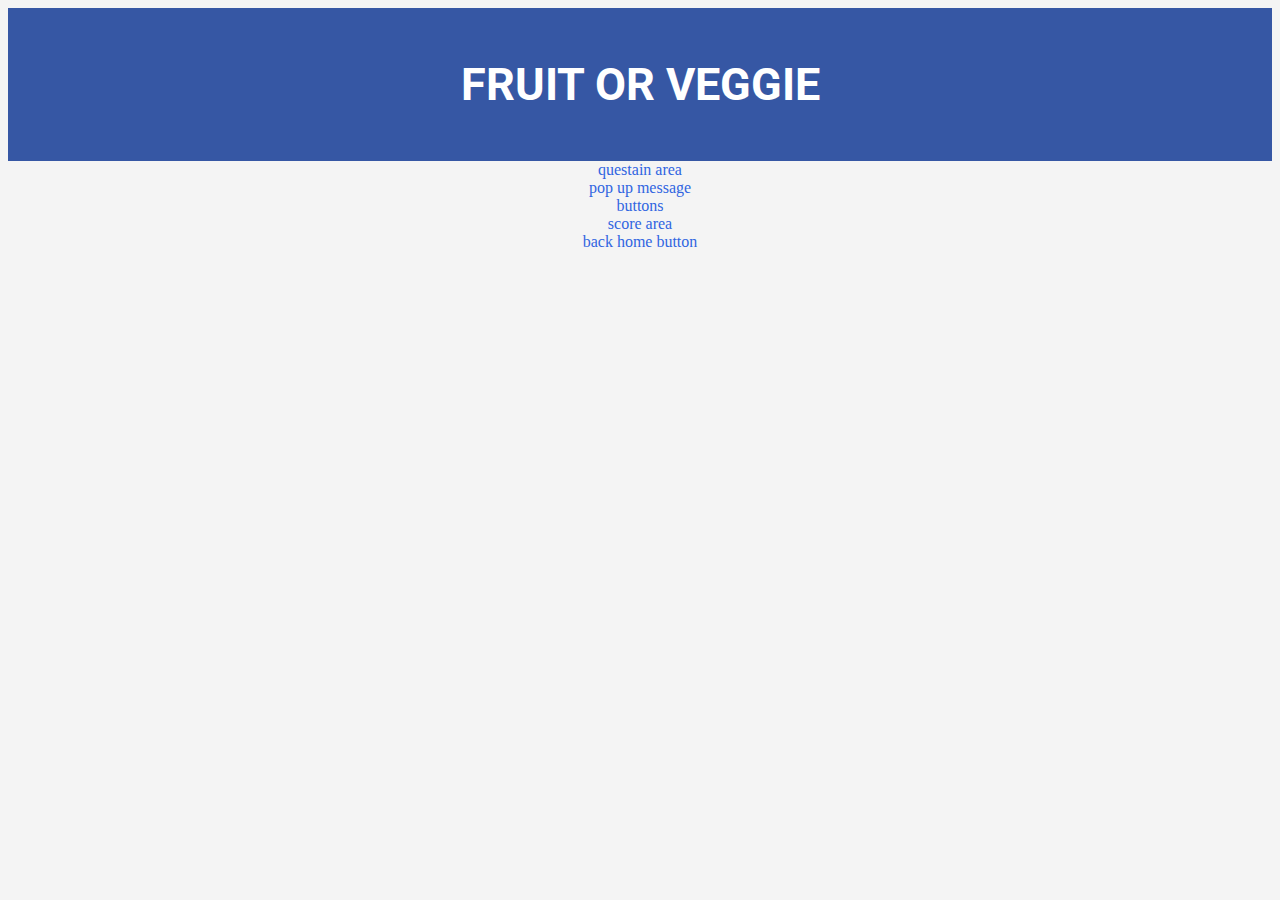
==== game.html @ 0f954398 "Add basic html to game page" ====
<!DOCTYPE html>
<html lang="en">

<head>
    <meta charset="UTF-8">
    <meta http-equiv="X-UA-Compatible" content="IE=edge">
    <meta name="viewport" content="width=device-width, initial-scale=1.0">
    <meta name="description" content="A fruit and vegetable quiz game for anyone who wants to test their skills">
    <meta name="keywords" content="game, quiz game, fruit game,">

    <link rel="stylesheet" href="assets/css/style.css">
    <title>Fruit Game </title>
</head>

<body>
    <header>
        <h1>fruit or veggie</h1>
    </header>
    <div class="questain" id="game-questains">
        questain area
    </div>
    <div>
        pop up message
    </div>
    <div id="choose-answer">
          buttons 

    </div>

    <div id="score">
        score area
    </div>
    <div>
        back home button
    </div>
    <script src="assets/js/script.js"></script>
</body>

</html>
---- assets/css/style.css ----
@import url('https://fonts.googleapis.com/css2?family=Poppins:wght@300&family=Roboto:wght@300&display=swap');
   /* style body */
body{
    text-align: center;
    font-family: 'Poppins' sans-serif;
    background-color: #f4f4f4;
    color: #3065e1;
}
    /* style header and h3*/
header {
    background-color: #3657a4; 
    color: white;
    padding: 20px;
}

header h1 {
    font-family: 'Roboto', sans-serif;
    text-transform: uppercase;
    font-size: 45px;
}
h3{
    font-size: 35px;
    font-weight: bolder;
}

 /* style span into button */
.play-button {
    font-family: 'Poppins',sans-serif;
    font-size: 60px;
    font-weight: bold;
    letter-spacing: 2px;
    text-decoration: none;
    text-transform: capitalize;
    display: inline-block;
    padding: 20px 50px; 
    border-radius: 50px;
    background-color: #3657a4; 
    color: white;
    border: 2px solid black;
}
   /*  hover function */
.play-button:hover {
    background-color: rgb(105, 220, 238); 
    color: rgb(7, 6, 6);
    
}    
  /*style text content*/
.content{
    font-family: 'Poppins', sans-serif;
    font-size: 25px;
    font-weight: bolder;
   
}
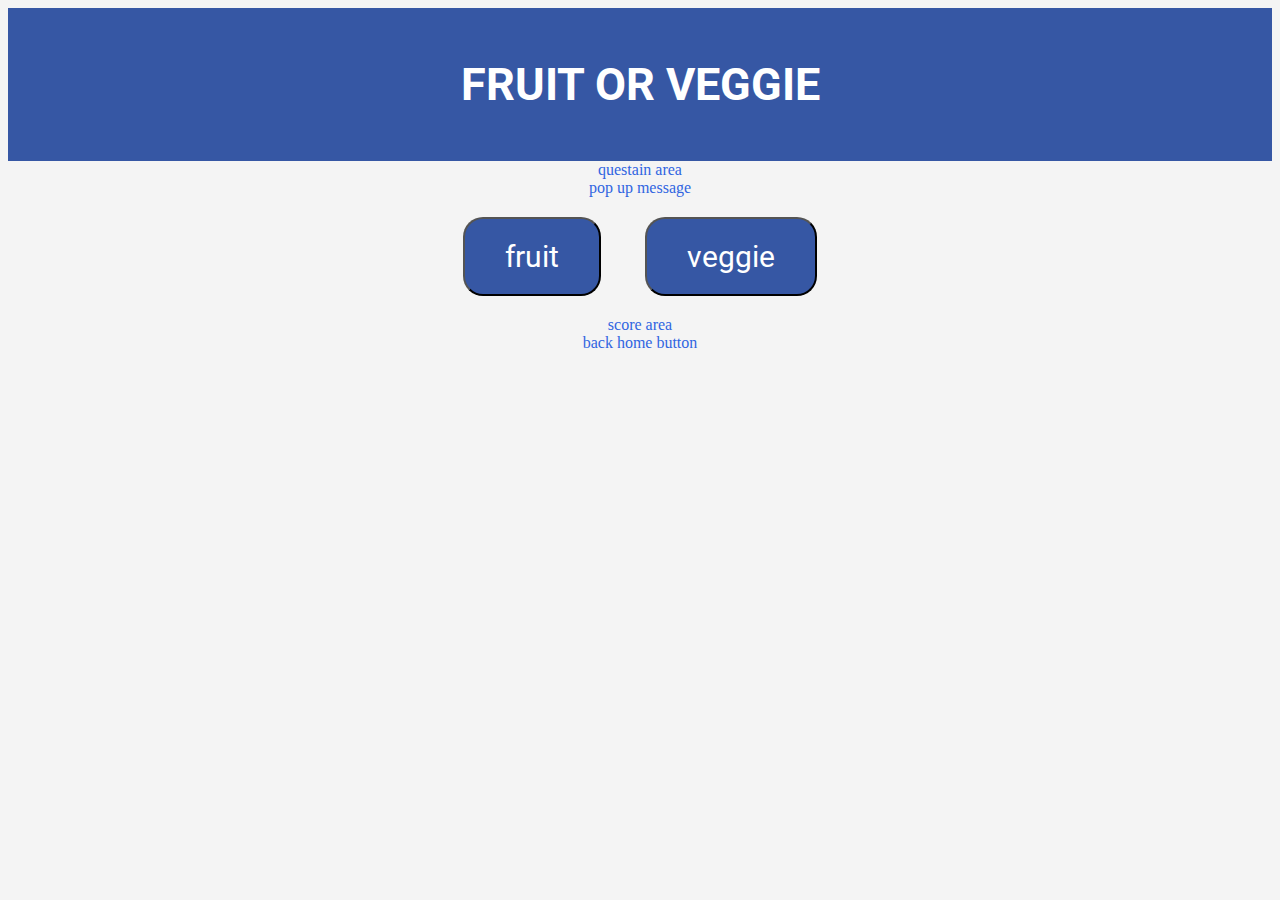
==== commit 0577e956: "Add buttons to game and style" ====
--- a/game.html
+++ b/game.html
@@ -23,8 +23,8 @@
         pop up message
     </div>
     <div id="choose-answer">
-          buttons 
-
+        <button id="fruit-button" aria-label="choose fruit">fruit</button>
+        <button id="vegie-button" aria-label="choose veggie">veggie</button>
     </div>
 
     <div id="score">
--- a/assets/css/style.css
+++ b/assets/css/style.css
@@ -38,12 +38,30 @@
     color: white;
     border: 2px solid black;
 }
+    /*style buttons */
+button {
+    font-family: 'Roboto', sans-serif;
+    font-size: 30px;
+    padding: 20px 40px;
+    margin: 20px;
+    border-radius: 20px;
+    background-color: #3657a4;
+    color: white;
+}
+
    /*  hover function */
 .play-button:hover {
     background-color: rgb(105, 220, 238); 
     color: rgb(7, 6, 6);
     
-}    
+}  
+button:hover {
+    background-color: rgb(105, 220, 238); 
+    color: rgb(7, 6, 6);
+    
+}  
+
+
   /*style text content*/
 .content{
     font-family: 'Poppins', sans-serif;
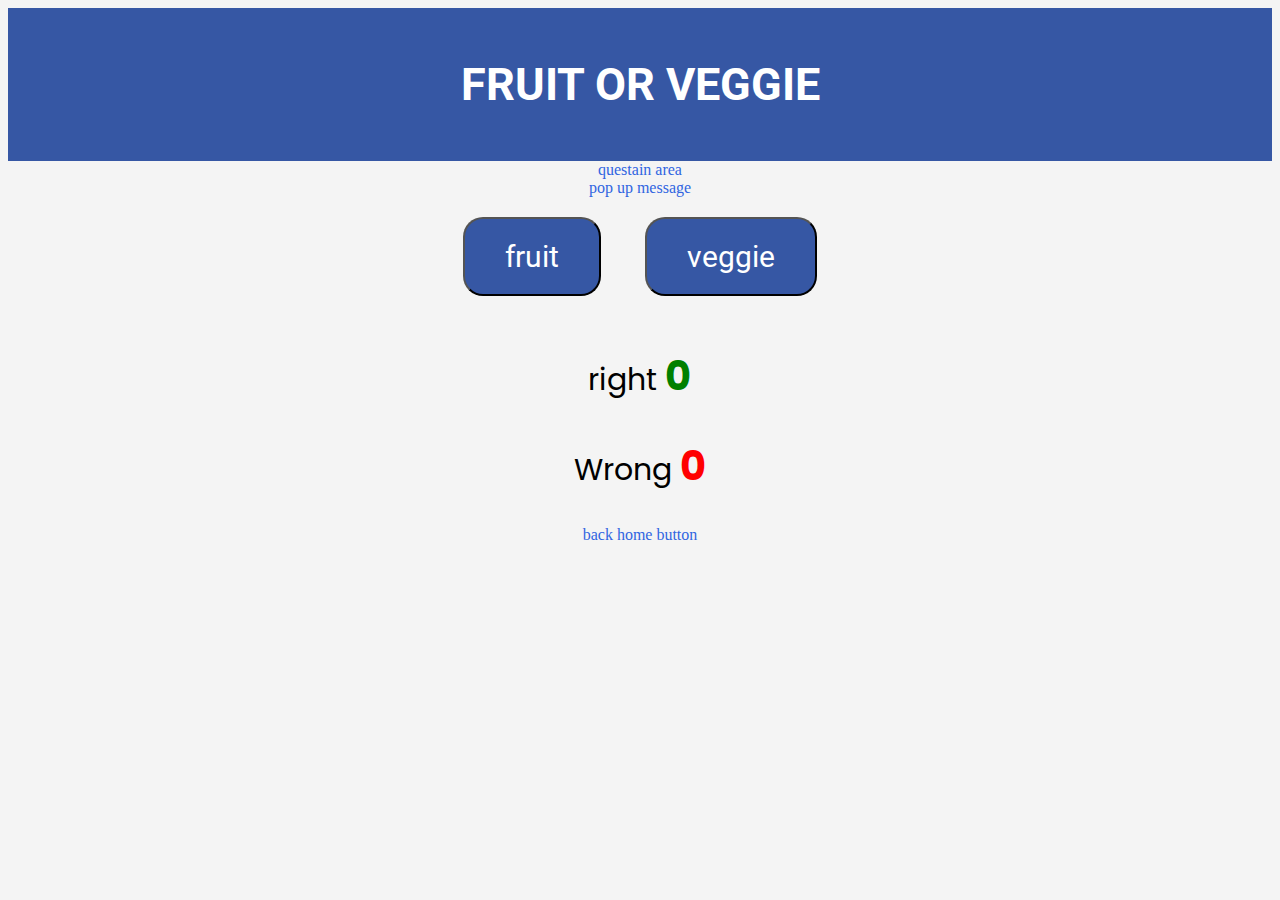
==== commit 76a16d3c: "Add score area and style" ====
--- a/game.html
+++ b/game.html
@@ -28,7 +28,8 @@
     </div>
 
     <div id="score">
-        score area
+        <p class="results">right <span id="right-answer-score">0</span></p>
+        <p class="results">Wrong <span id="wrong-answer-score">0</span></p>
     </div>
     <div>
         back home button
--- a/assets/css/style.css
+++ b/assets/css/style.css
@@ -69,3 +69,20 @@
     font-weight: bolder;
    
 }
+.results{
+    font-family: 'Poppins', sans-serif;
+    font-size: 30px;
+    color: black;
+
+}   
+/* style score */
+#right-answer-score{
+    color: green;
+    font-size: 40px;
+    font-weight: bolder;
+}
+#wrong-answer-score{
+    color: red;
+    font-size: 40px;
+    font-weight: bolder;
+}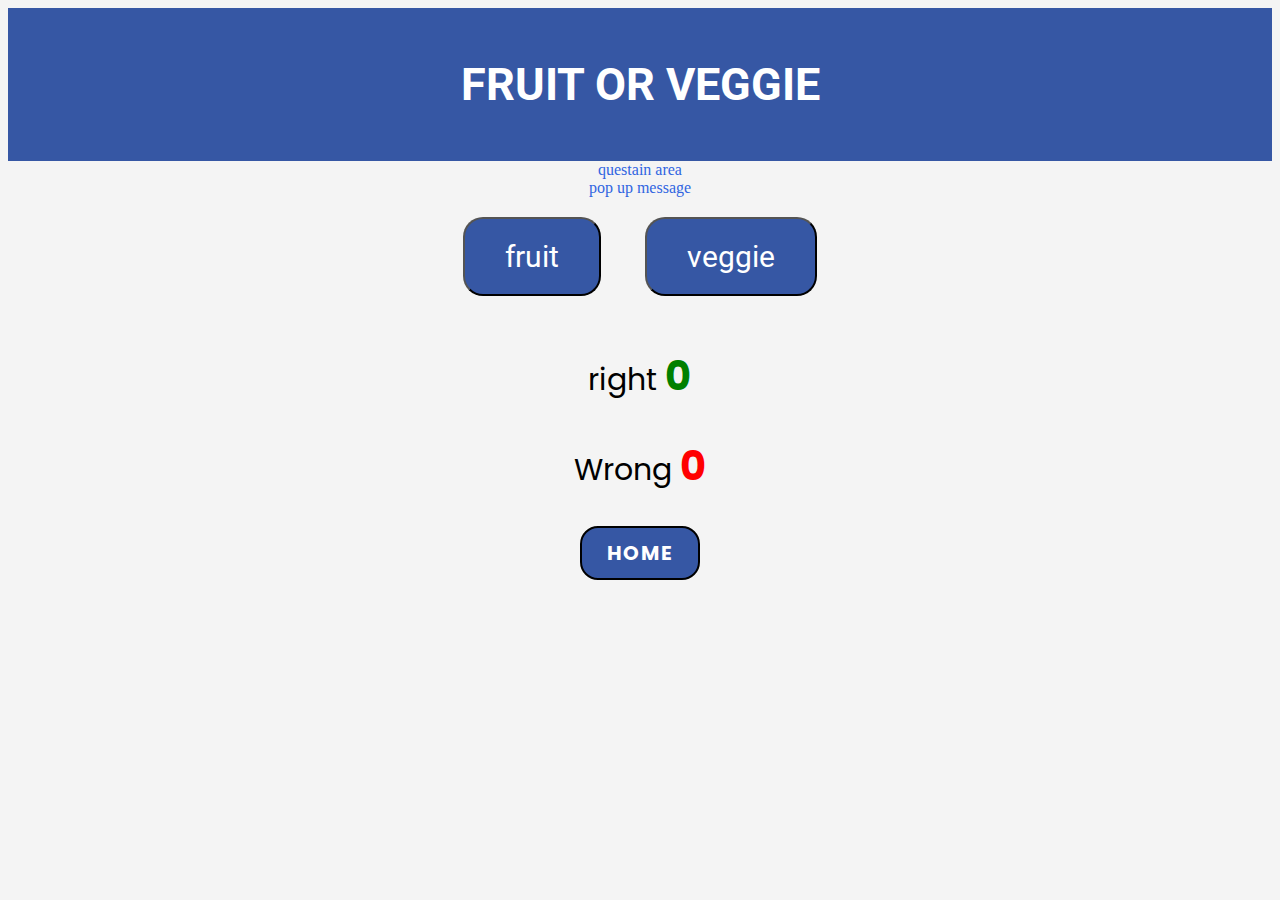
==== commit e50928d6: "Add home button to game paage link to home page and style button" ====
--- a/game.html
+++ b/game.html
@@ -32,7 +32,7 @@
         <p class="results">Wrong <span id="wrong-answer-score">0</span></p>
     </div>
     <div>
-        back home button
+        <a href="index.html" class="home-button"><span>HOME</span></a>
     </div>
     <script src="assets/js/script.js"></script>
 </body>
--- a/assets/css/style.css
+++ b/assets/css/style.css
@@ -48,6 +48,21 @@
     background-color: #3657a4;
     color: white;
 }
+.home-button{
+    font-family: 'Poppins',sans-serif;
+    font-size: 20px;
+    font-weight: bold;
+    letter-spacing: 2px;
+    text-decoration: none;
+    text-transform: capitalize;
+    display: inline-block;
+    padding: 10px 25px; 
+    border-radius: 18px;
+    background-color: #3657a4; 
+    color: white;
+    border: 2px solid black;
+
+}
 
    /*  hover function */
 .play-button:hover {
@@ -58,8 +73,11 @@
 button:hover {
     background-color: rgb(105, 220, 238); 
     color: rgb(7, 6, 6);
-    
 }  
+.home-button:hover {
+    background-color: rgb(105, 220, 238); 
+    color: rgb(7, 6, 6);
+} 
 
 
   /*style text content*/
@@ -69,13 +87,14 @@
     font-weight: bolder;
    
 }
+/* style score */
 .results{
     font-family: 'Poppins', sans-serif;
     font-size: 30px;
     color: black;
 
 }   
-/* style score */
+
 #right-answer-score{
     color: green;
     font-size: 40px;
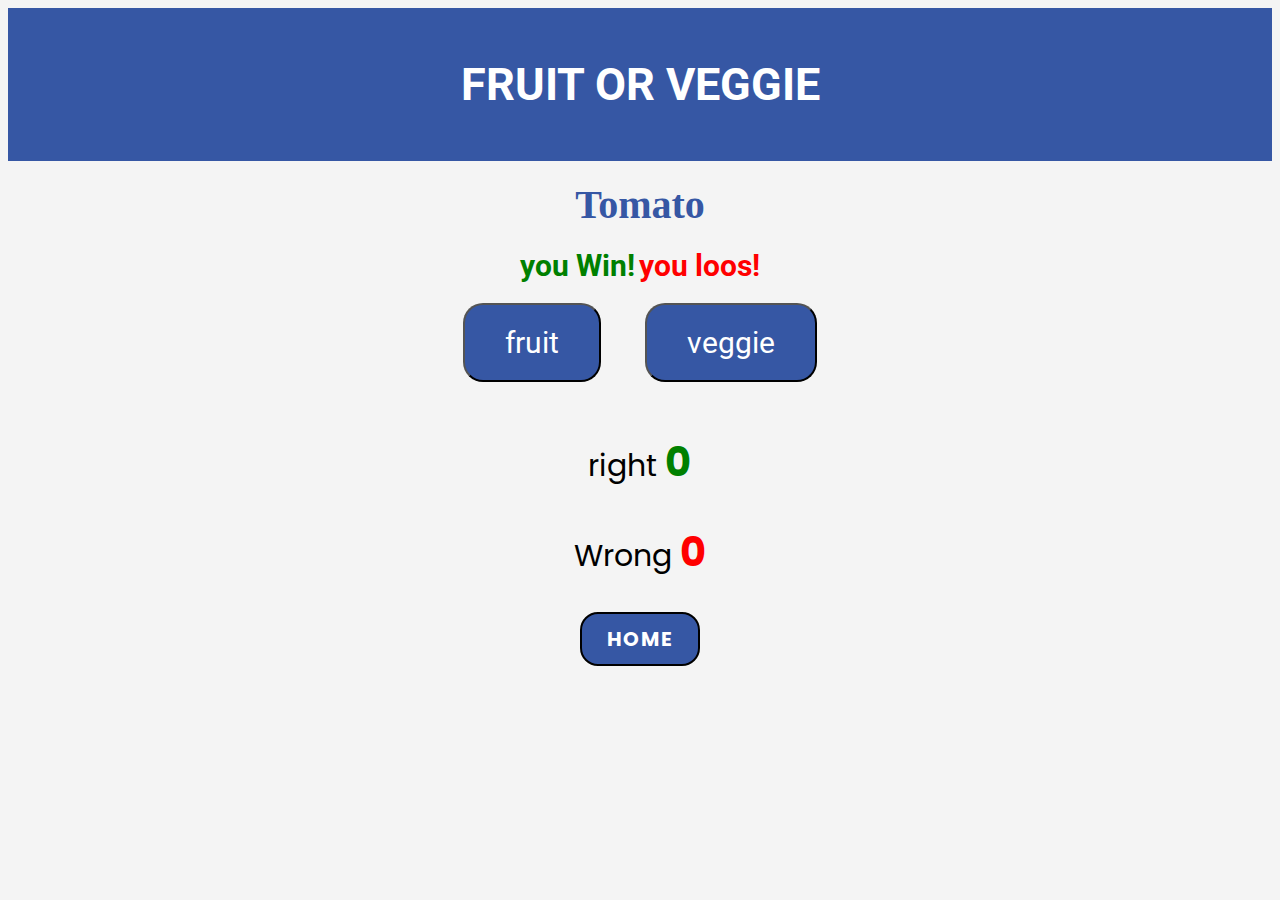
==== commit 1d58179e: "Add span where the random quistions will display and add spans where loss and victory will display a" ====
--- a/game.html
+++ b/game.html
@@ -17,11 +17,12 @@
         <h1>fruit or veggie</h1>
     </header>
     <div class="questain" id="game-questains">
-        questain area
-    </div>
-    <div>
-        pop up message
-    </div>
+        <span id="quiz-question"> Tomato </span>
+      </div>
+      <div>
+        <span id="victory-message"> you Win!</span>
+        <span id="loss-message"> you loos!</span>
+      </div>
     <div id="choose-answer">
         <button id="fruit-button" aria-label="choose fruit">fruit</button>
         <button id="vegie-button" aria-label="choose veggie">veggie</button>
--- a/assets/css/style.css
+++ b/assets/css/style.css
@@ -1,12 +1,15 @@
+/* Add google fonts */
 @import url('https://fonts.googleapis.com/css2?family=Poppins:wght@300&family=Roboto:wght@300&display=swap');
-   /* style body */
+
+/* style body */
 body{
     text-align: center;
     font-family: 'Poppins' sans-serif;
     background-color: #f4f4f4;
     color: #3065e1;
 }
-    /* style header and h3*/
+
+/* style header and h3*/
 header {
     background-color: #3657a4; 
     color: white;
@@ -23,7 +26,31 @@
     font-weight: bolder;
 }
 
- /* style span into button */
+
+#game-questains {
+    color: #3657a4; 
+    padding: 20px;
+}
+
+#game-questains span {
+    font-size: 40px;
+    font-weight: bold;
+}
+ 
+#victory-message{
+    font-size: 30px;
+    color: green;
+    font-family: 'Roboto', sans-serif;
+    font-weight: bold;
+}
+
+#loss-message{
+    font-size: 30px;
+    color: red;
+    font-family: 'Roboto', sans-serif;
+    font-weight: bold;
+}
+/* style span into button */
 .play-button {
     font-family: 'Poppins',sans-serif;
     font-size: 60px;
@@ -38,7 +65,8 @@
     color: white;
     border: 2px solid black;
 }
-    /*style buttons */
+
+/*style buttons */
 button {
     font-family: 'Roboto', sans-serif;
     font-size: 30px;
@@ -48,6 +76,7 @@
     background-color: #3657a4;
     color: white;
 }
+
 .home-button{
     font-family: 'Poppins',sans-serif;
     font-size: 20px;
@@ -61,38 +90,36 @@
     background-color: #3657a4; 
     color: white;
     border: 2px solid black;
-
 }
-
-   /*  hover function */
+  /*  hover function */
 .play-button:hover {
     background-color: rgb(105, 220, 238); 
     color: rgb(7, 6, 6);
     
-}  
+} 
+
 button:hover {
     background-color: rgb(105, 220, 238); 
     color: rgb(7, 6, 6);
-}  
+} 
+
 .home-button:hover {
     background-color: rgb(105, 220, 238); 
     color: rgb(7, 6, 6);
 } 
 
-
-  /*style text content*/
+/*style text content*/
 .content{
     font-family: 'Poppins', sans-serif;
     font-size: 25px;
     font-weight: bolder;
-   
 }
+
 /* style score */
 .results{
     font-family: 'Poppins', sans-serif;
     font-size: 30px;
     color: black;
-
 }   
 
 #right-answer-score{
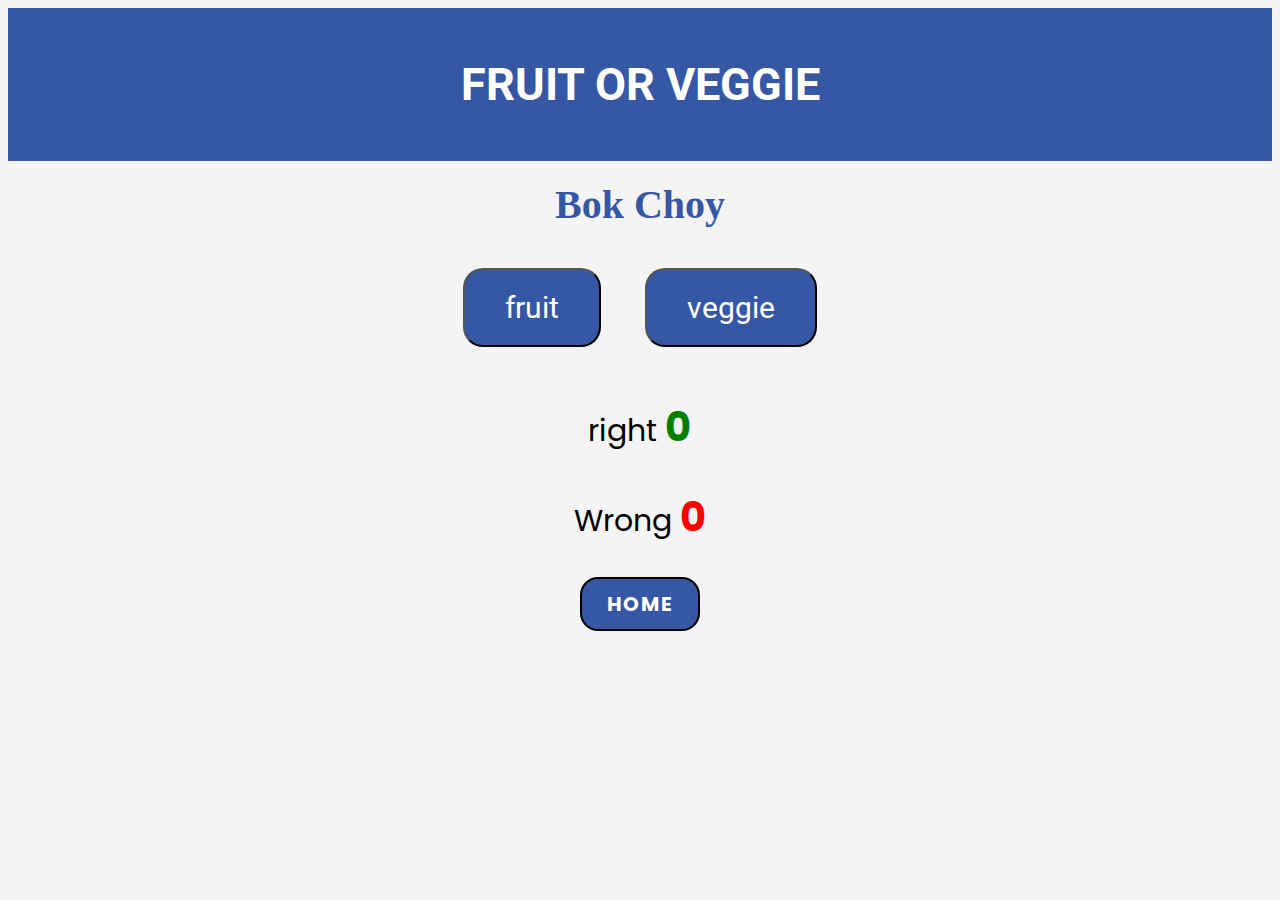
==== commit cf9c0e0c: "Add two arrays one with fruits one with vegetables" ====
--- a/game.html
+++ b/game.html
@@ -17,11 +17,11 @@
         <h1>fruit or veggie</h1>
     </header>
     <div class="questain" id="game-questains">
-        <span id="quiz-question"> Tomato </span>
+        <span id="quiz-question"></span>
       </div>
       <div>
-        <span id="victory-message"> you Win!</span>
-        <span id="loss-message"> you loos!</span>
+        <span id="victory-message"></span>
+        <span id="loss-message"></span>
       </div>
     <div id="choose-answer">
         <button id="fruit-button" aria-label="choose fruit">fruit</button>
--- a/assets/css/style.css
+++ b/assets/css/style.css
@@ -26,7 +26,7 @@
     font-weight: bolder;
 }
 
-
+ /* style questains */
 #game-questains {
     color: #3657a4; 
     padding: 20px;
@@ -36,7 +36,7 @@
     font-size: 40px;
     font-weight: bold;
 }
- 
+ /* style score digits */
 #victory-message{
     font-size: 30px;
     color: green;
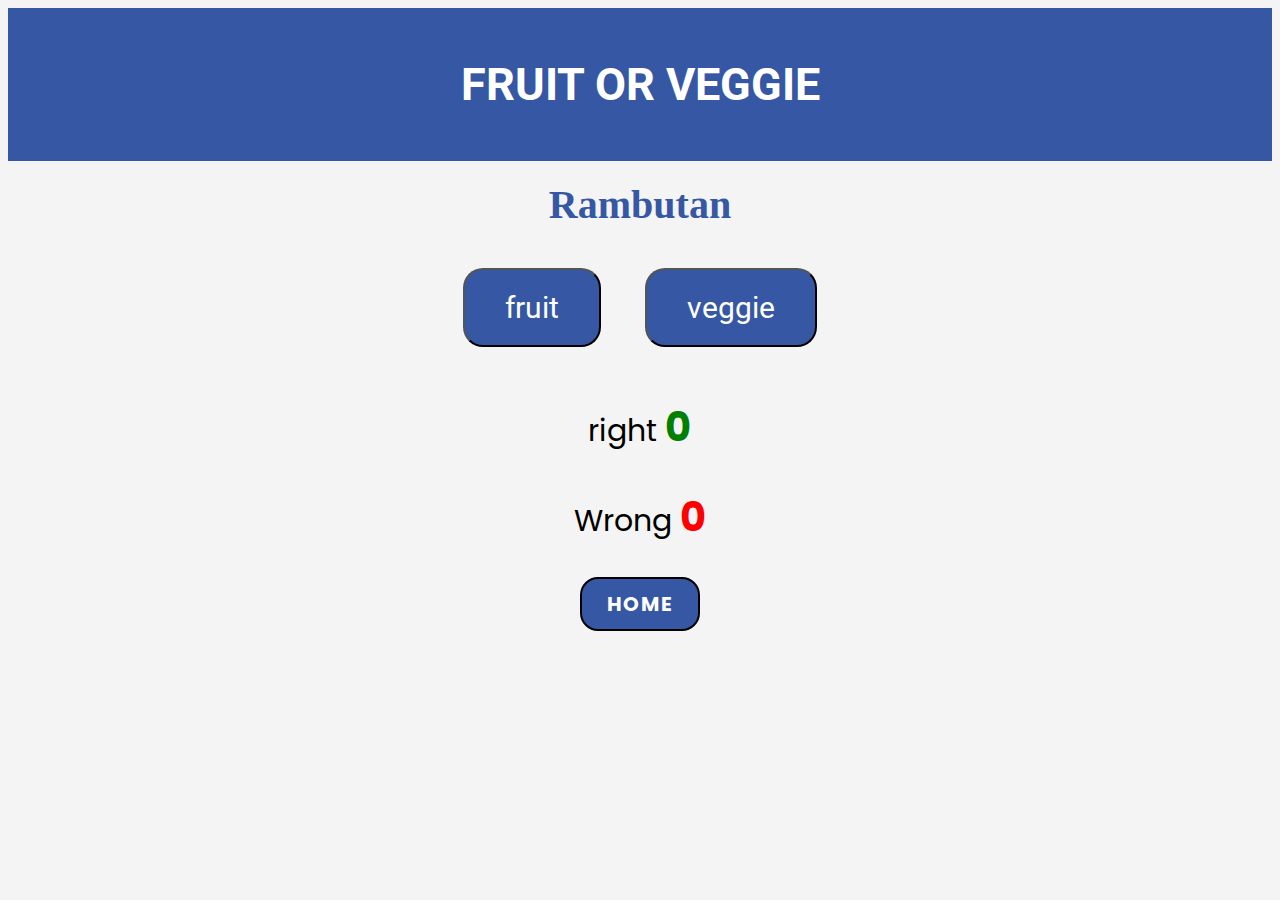
==== commit a3a6ac4b: "edit layout" ====
--- a/game.html
+++ b/game.html
@@ -18,16 +18,15 @@
     </header>
     <div class="questain" id="game-questains">
         <span id="quiz-question"></span>
-      </div>
-      <div>
+    </div>
+    <div>
         <span id="victory-message"></span>
         <span id="loss-message"></span>
-      </div>
+    </div>
     <div id="choose-answer">
         <button id="fruit-button" aria-label="choose fruit">fruit</button>
         <button id="vegie-button" aria-label="choose veggie">veggie</button>
     </div>
-
     <div id="score">
         <p class="results">right <span id="right-answer-score">0</span></p>
         <p class="results">Wrong <span id="wrong-answer-score">0</span></p>
--- a/assets/css/style.css
+++ b/assets/css/style.css
@@ -2,16 +2,16 @@
 @import url('https://fonts.googleapis.com/css2?family=Poppins:wght@300&family=Roboto:wght@300&display=swap');
 
 /* style body */
-body{
+body {
     text-align: center;
-    font-family: 'Poppins' sans-serif;
+    font-family: 'Poppins'sans-serif;
     background-color: #f4f4f4;
     color: #3065e1;
 }
 
 /* style header and h3*/
 header {
-    background-color: #3657a4; 
+    background-color: #3657a4;
     color: white;
     padding: 20px;
 }
@@ -21,14 +21,15 @@
     text-transform: uppercase;
     font-size: 45px;
 }
-h3{
+
+h3 {
     font-size: 35px;
     font-weight: bolder;
 }
 
- /* style questains */
+/* style questains */
 #game-questains {
-    color: #3657a4; 
+    color: #3657a4;
     padding: 20px;
 }
 
@@ -36,32 +37,19 @@
     font-size: 40px;
     font-weight: bold;
 }
- /* style score digits */
-#victory-message{
-    font-size: 30px;
-    color: green;
-    font-family: 'Roboto', sans-serif;
-    font-weight: bold;
-}
 
-#loss-message{
-    font-size: 30px;
-    color: red;
-    font-family: 'Roboto', sans-serif;
-    font-weight: bold;
-}
 /* style span into button */
 .play-button {
-    font-family: 'Poppins',sans-serif;
+    font-family: 'Poppins', sans-serif;
     font-size: 60px;
     font-weight: bold;
     letter-spacing: 2px;
     text-decoration: none;
     text-transform: capitalize;
     display: inline-block;
-    padding: 20px 50px; 
+    padding: 20px 50px;
     border-radius: 50px;
-    background-color: #3657a4; 
+    background-color: #3657a4;
     color: white;
     border: 2px solid black;
 }
@@ -77,57 +65,59 @@
     color: white;
 }
 
-.home-button{
-    font-family: 'Poppins',sans-serif;
+.home-button {
+    font-family: 'Poppins', sans-serif;
     font-size: 20px;
     font-weight: bold;
     letter-spacing: 2px;
     text-decoration: none;
     text-transform: capitalize;
     display: inline-block;
-    padding: 10px 25px; 
+    padding: 10px 25px;
     border-radius: 18px;
-    background-color: #3657a4; 
+    background-color: #3657a4;
     color: white;
     border: 2px solid black;
 }
-  /*  hover function */
+
+/*  hover function */
 .play-button:hover {
-    background-color: rgb(105, 220, 238); 
+    background-color: rgb(105, 220, 238);
     color: rgb(7, 6, 6);
-    
-} 
+
+}
 
 button:hover {
-    background-color: rgb(105, 220, 238); 
+    background-color: rgb(105, 220, 238);
     color: rgb(7, 6, 6);
-} 
+}
 
 .home-button:hover {
-    background-color: rgb(105, 220, 238); 
+    background-color: rgb(105, 220, 238);
     color: rgb(7, 6, 6);
-} 
+}
 
 /*style text content*/
-.content{
+.content {
     font-family: 'Poppins', sans-serif;
     font-size: 25px;
     font-weight: bolder;
 }
 
 /* style score */
-.results{
+.results {
     font-family: 'Poppins', sans-serif;
     font-size: 30px;
     color: black;
-}   
+}
 
-#right-answer-score{
+#right-answer-score {
     color: green;
     font-size: 40px;
     font-weight: bolder;
 }
-#wrong-answer-score{
+
+#wrong-answer-score {
     color: red;
     font-size: 40px;
     font-weight: bolder;
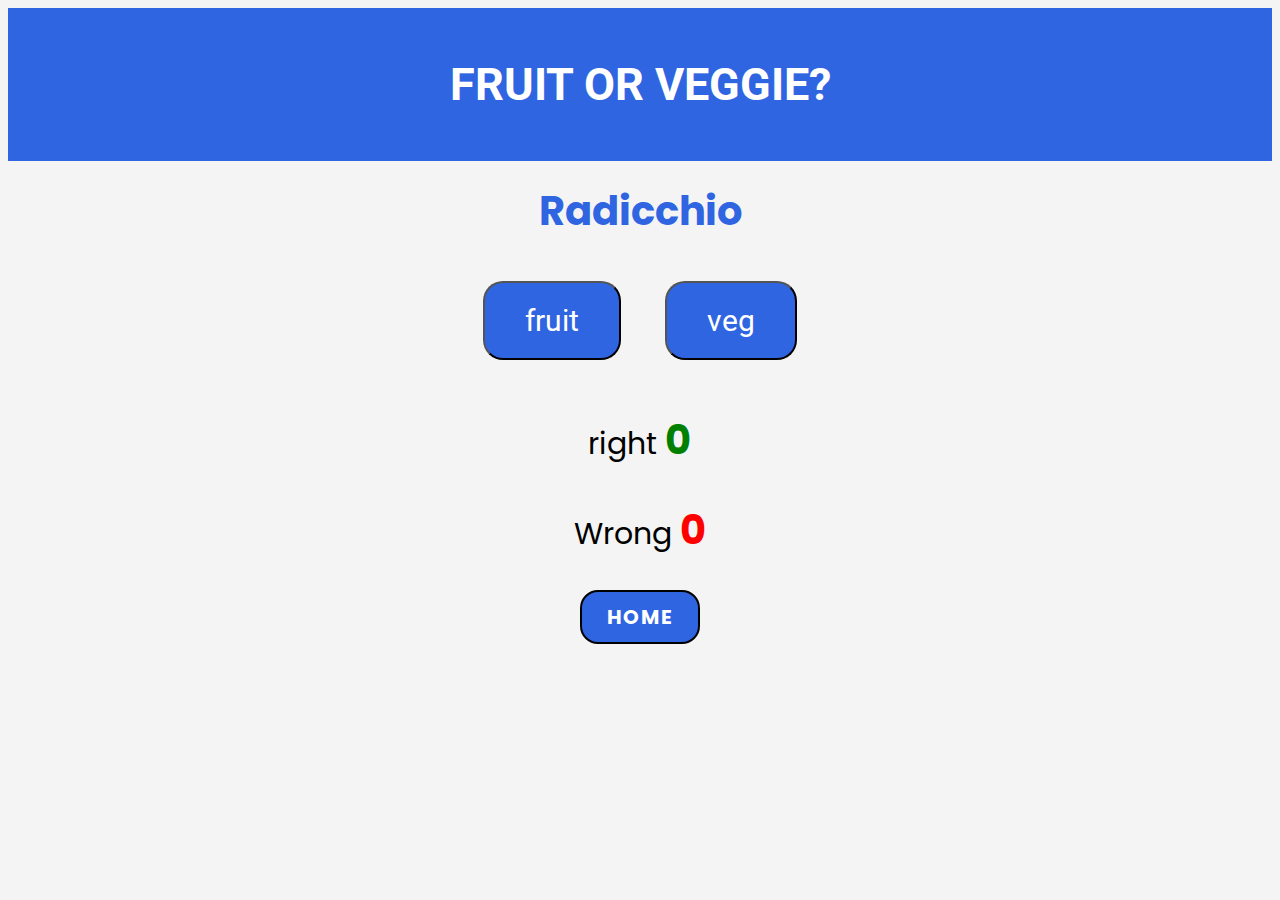
==== commit 2dc740d9: "Add README file" ====
--- a/game.html
+++ b/game.html
@@ -7,14 +7,14 @@
     <meta name="viewport" content="width=device-width, initial-scale=1.0">
     <meta name="description" content="A fruit and vegetable quiz game for anyone who wants to test their skills">
     <meta name="keywords" content="game, quiz game, fruit game,">
-
+     <!--link to external style.css-->
     <link rel="stylesheet" href="assets/css/style.css">
     <title>Fruit Game </title>
 </head>
 
 <body>
     <header>
-        <h1>fruit or veggie</h1>
+        <h1>fruit or veggie?</h1>
     </header>
     <div class="questain" id="game-questains">
         <span id="quiz-question"></span>
@@ -25,7 +25,7 @@
     </div>
     <div id="choose-answer">
         <button id="fruit-button" aria-label="choose fruit">fruit</button>
-        <button id="vegie-button" aria-label="choose veggie">veggie</button>
+        <button id="vegie-button" aria-label="choose veggie">veg</button>
     </div>
     <div id="score">
         <p class="results">right <span id="right-answer-score">0</span></p>
@@ -34,6 +34,8 @@
     <div>
         <a href="index.html" class="home-button"><span>HOME</span></a>
     </div>
+    <!-- This script tag is linking to a external javascript file that contains 
+        the game logic and functionality -->
     <script src="assets/js/script.js"></script>
 </body>
 
--- a/assets/css/style.css
+++ b/assets/css/style.css
@@ -4,14 +4,14 @@
 /* style body */
 body {
     text-align: center;
-    font-family: 'Poppins'sans-serif;
+    font-family: 'Poppins', sans-serif;
     background-color: #f4f4f4;
     color: #3065e1;
 }
 
 /* style header and h3*/
 header {
-    background-color: #3657a4;
+    background-color: #3065e1;
     color: white;
     padding: 20px;
 }
@@ -29,7 +29,7 @@
 
 /* style questains */
 #game-questains {
-    color: #3657a4;
+    color: #3065e1;
     padding: 20px;
 }
 
@@ -37,8 +37,23 @@
     font-size: 40px;
     font-weight: bold;
 }
+/* style end of game message */
+#victory-message{
+    font-size: 30px;
+    color: green;
+    font-family: 'Roboto', sans-serif;
+    font-weight: bold;
+}
+
+#loss-message{
+    font-size: 30px;
+    color: red;
+    font-family: 'Roboto', sans-serif;
+    font-weight: bold;
+}
 
 /* style span into button */
+/* got help from google */
 .play-button {
     font-family: 'Poppins', sans-serif;
     font-size: 60px;
@@ -49,7 +64,7 @@
     display: inline-block;
     padding: 20px 50px;
     border-radius: 50px;
-    background-color: #3657a4;
+    background-color:  #3065e1;
     color: white;
     border: 2px solid black;
 }
@@ -61,7 +76,7 @@
     padding: 20px 40px;
     margin: 20px;
     border-radius: 20px;
-    background-color: #3657a4;
+    background-color: #3065e1;
     color: white;
 }
 
@@ -75,7 +90,7 @@
     display: inline-block;
     padding: 10px 25px;
     border-radius: 18px;
-    background-color: #3657a4;
+    background-color: #3065e1;
     color: white;
     border: 2px solid black;
 }
@@ -121,4 +136,4 @@
     color: red;
     font-size: 40px;
     font-weight: bolder;
-}+}
